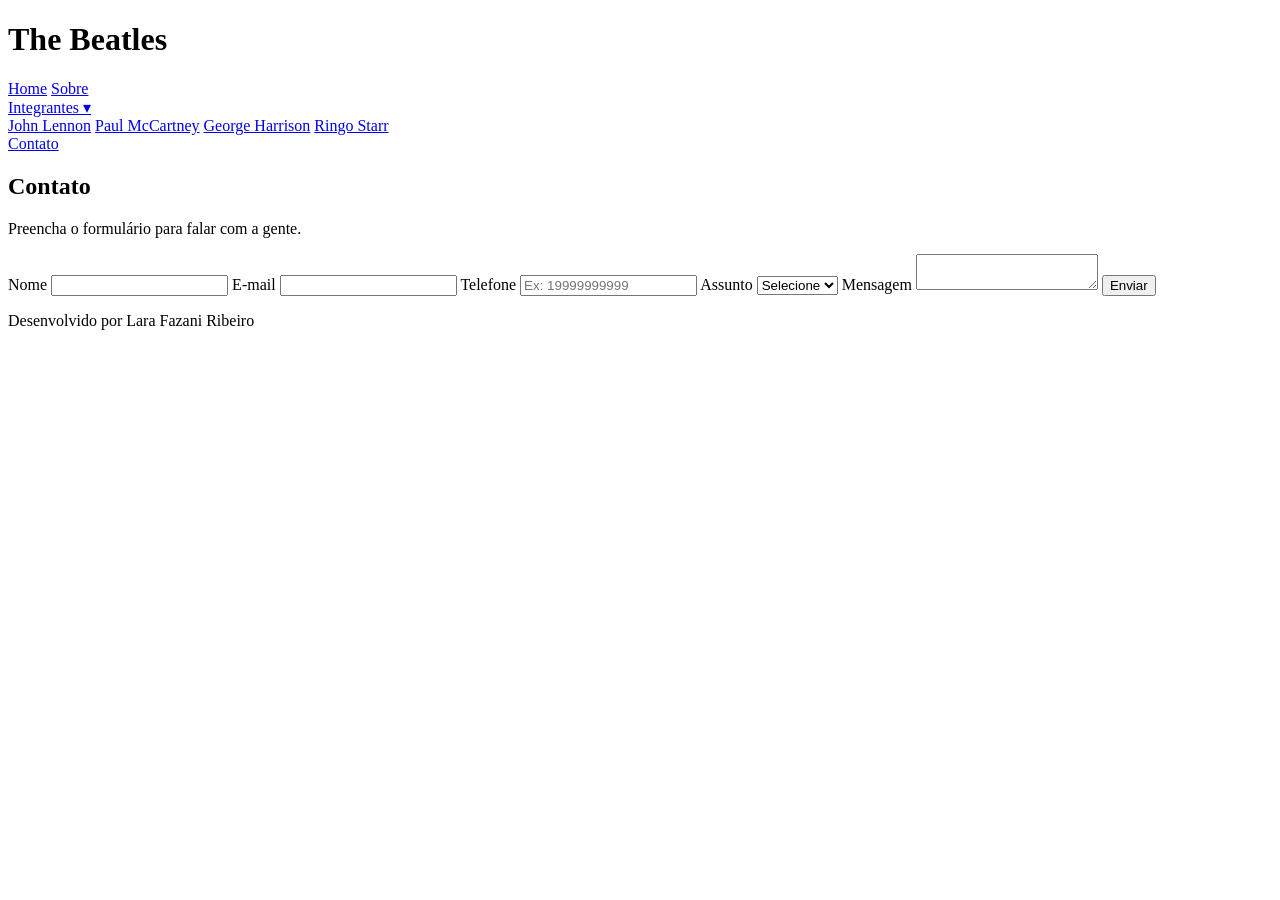
==== contato.html @ d7828766 "Add files via upload" ====
<!DOCTYPE html>
<html lang="pt-BR">
<head>
  <meta charset="UTF-8">
  <meta name="viewport" content="width=device-width, initial-scale=1.0">
  <title>The Beatles - Contato</title>
  <link href="https://fonts.googleapis.com/css2?family=Righteous&family=Work+Sans:wght@400;700&display=swap" rel="stylesheet">
  <link rel="stylesheet" href="css/style.css">
</head>
<body>

  <header>
    <h1>The Beatles</h1>
    <nav>
      <a href="index.html">Home</a>
      <a href="sobre.html">Sobre</a>
      <div class="submenu">
        <a href="#">Integrantes &#9662;</a>
        <div class="submenu-itens">
          <a href="john.html">John Lennon</a>
          <a href="paul.html">Paul McCartney</a>
          <a href="george.html">George Harrison</a>
          <a href="ringo.html">Ringo Starr</a>
        </div>
      </div>
      <a href="contato.html" class="ativo">Contato</a>
    </nav>
  </header>

  <main>
    <h2>Contato</h2>
    <p>Preencha o formulário para falar com a gente.</p>

    <form id="formContato" onsubmit="return validarFormulario()" novalidate>

      <label for="nome">Nome</label>
      <input type="text" id="nome">
      <span class="erro" id="erro-nome"></span>

      <label for="email">E-mail</label>
      <input type="text" id="email">
      <span class="erro" id="erro-email"></span>

      <label for="telefone">Telefone</label>
      <input type="text" id="telefone" placeholder="Ex: 19999999999">
      <span class="erro" id="erro-telefone"></span>

      <label for="assunto">Assunto</label>
      <select id="assunto">
        <option value="">Selecione</option>
        <option value="duvida">Dúvida</option>
        <option value="sugestao">Sugestão</option>
        <option value="elogio">Elogio</option>
      </select>
      <span class="erro" id="erro-assunto"></span>

      <label for="mensagem">Mensagem</label>
      <textarea id="mensagem"></textarea>
      <span class="erro" id="erro-mensagem"></span>

      <button type="submit">Enviar</button>
      <p id="sucesso"></p>
    </form>
  </main>

  <footer>
    <p>Desenvolvido por Lara Fazani Ribeiro</p>
  </footer>

  <script src="js/validacao.js"></script>
</body>
</html>
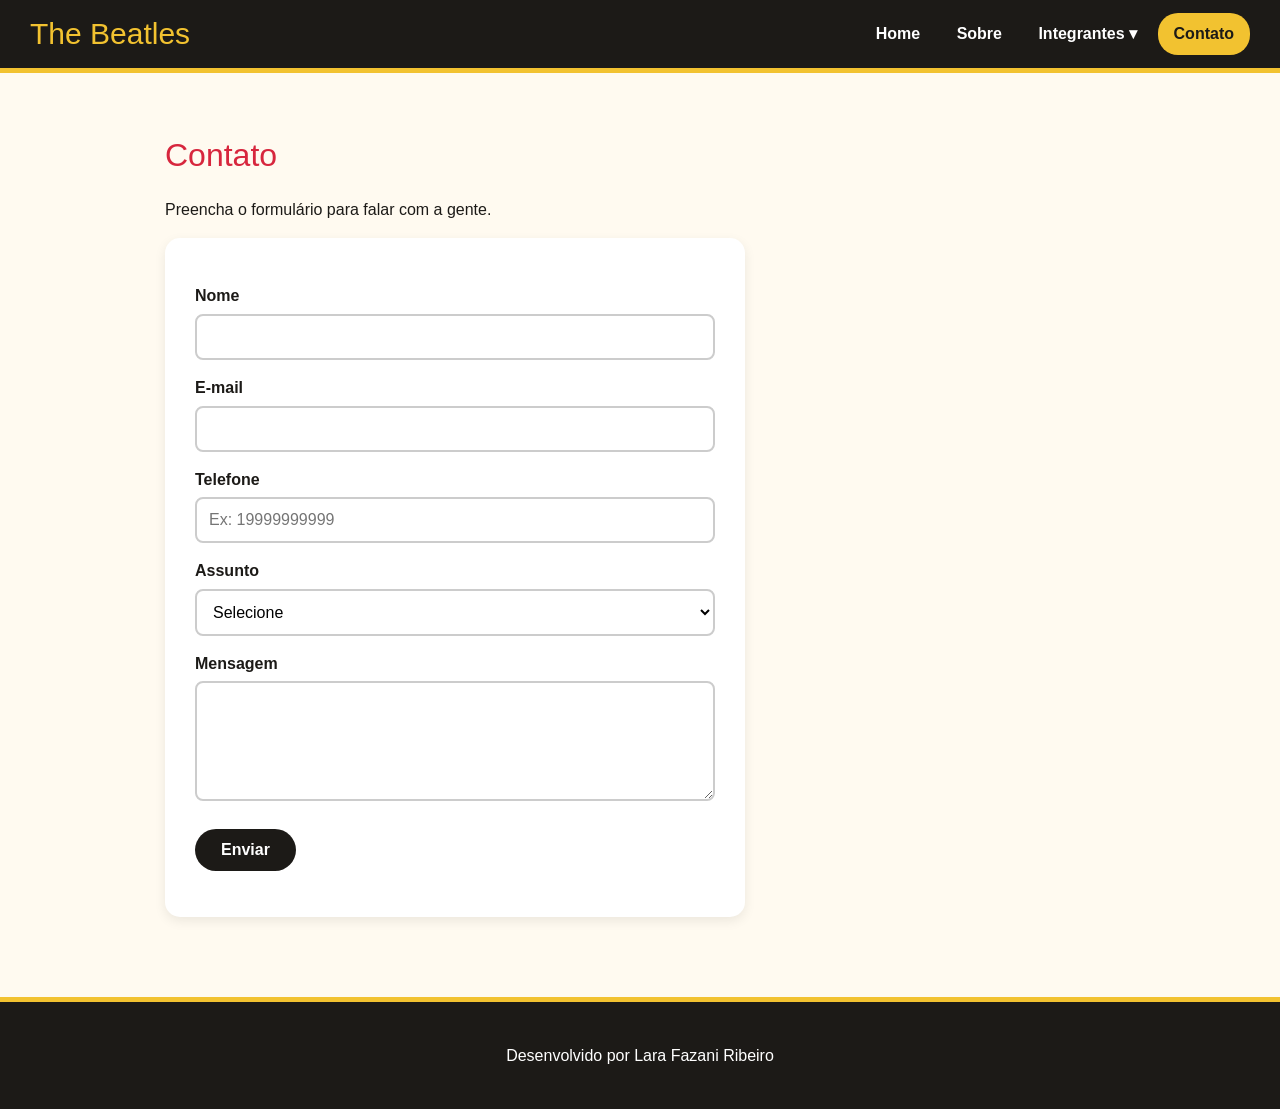
==== commit 52bc3393: "Add files via upload" ====
--- a/contato.html
+++ b/contato.html
@@ -5,7 +5,407 @@
   <meta name="viewport" content="width=device-width, initial-scale=1.0">
   <title>The Beatles - Contato</title>
   <link href="https://fonts.googleapis.com/css2?family=Righteous&family=Work+Sans:wght@400;700&display=swap" rel="stylesheet">
-  <link rel="stylesheet" href="css/style.css">
+  <style>
+/* ===== Estilo do site The Beatles ===== */
+
+/* Cores usadas:
+   amarelo  #f2c230
+   vermelho #d7263d
+   preto    #1c1a17
+   creme    #fffaf0 */
+
+body {
+  margin: 0;
+  font-family: "Work Sans", Arial, sans-serif;
+  background-color: #fffaf0;
+  color: #1c1a17;
+  line-height: 1.6;
+}
+
+h1, h2, h3 {
+  font-family: "Righteous", Arial, sans-serif;
+  font-weight: normal;
+}
+
+/* ===== Menu ===== */
+header {
+  background-color: #1c1a17;
+  border-bottom: 5px solid #f2c230;
+  padding: 10px 30px;
+  display: flex;
+  justify-content: space-between;
+  align-items: center;
+  flex-wrap: wrap;
+}
+
+header h1 {
+  color: #f2c230;
+  margin: 0;
+  font-size: 30px;
+}
+
+nav a {
+  display: inline-block;
+  color: white;
+  text-decoration: none;
+  font-weight: bold;
+  padding: 8px 16px;
+  border-radius: 20px;
+}
+
+nav a:hover {
+  background-color: #3a3631;
+}
+
+nav a.ativo {
+  background-color: #f2c230;
+  color: #1c1a17;
+}
+
+/* Submenu dos integrantes */
+.submenu {
+  display: inline-block;
+  position: relative;
+}
+
+.submenu-itens {
+  display: none;
+  position: absolute;
+  top: 100%;
+  left: 0;
+  background-color: #1c1a17;
+  border-top: 4px solid #f2c230;
+  border-radius: 0 0 10px 10px;
+  min-width: 190px;
+  padding: 8px;
+  z-index: 10;
+}
+
+.submenu-itens a {
+  display: block;
+  border-radius: 8px;
+}
+
+.submenu:hover .submenu-itens {
+  display: block;
+}
+
+/* ===== Conteúdo ===== */
+main {
+  max-width: 950px;
+  margin: 0 auto;
+  padding: 30px 20px;
+}
+
+h2 {
+  color: #d7263d;
+  font-size: 32px;
+  margin-bottom: 10px;
+}
+
+/* Destaque da Home */
+.destaque {
+  background-color: #f2c230;
+  border-radius: 20px;
+  padding: 40px 30px;
+  display: flex;
+  align-items: center;
+  gap: 40px;
+  flex-wrap: wrap;
+}
+
+.destaque div.texto {
+  flex: 1;
+  min-width: 250px;
+}
+
+.destaque h2 {
+  color: #1c1a17;
+  font-size: 40px;
+  margin-top: 0;
+  line-height: 1.1;
+}
+
+.destaque p {
+  font-size: 18px;
+}
+
+/* Disco de vinil feito com CSS */
+.disco {
+  width: 200px;
+  height: 200px;
+  border-radius: 50%;
+  background: repeating-radial-gradient(#111 0px, #111 6px, #2b2b2b 7px, #111 8px);
+  position: relative;
+  box-shadow: 0 10px 25px rgba(0, 0, 0, 0.3);
+  margin: 0 auto;
+  animation: girar 5s linear infinite;
+}
+
+.disco::after {
+  content: "";
+  position: absolute;
+  width: 70px;
+  height: 70px;
+  background-color: #d7263d;
+  border: 4px solid #f2c230;
+  border-radius: 50%;
+  top: 61px;
+  left: 61px;
+}
+
+@keyframes girar {
+  from { transform: rotate(0deg); }
+  to { transform: rotate(360deg); }
+}
+
+/* Botão */
+.botao, button {
+  display: inline-block;
+  background-color: #1c1a17;
+  color: white;
+  text-decoration: none;
+  font-weight: bold;
+  padding: 12px 26px;
+  border: none;
+  border-radius: 25px;
+  font-size: 16px;
+  cursor: pointer;
+  font-family: inherit;
+}
+
+.botao:hover, button:hover {
+  background-color: #d7263d;
+}
+
+/* Cartões dos integrantes */
+.cartoes {
+  display: grid;
+  grid-template-columns: repeat(auto-fit, minmax(200px, 1fr));
+  gap: 20px;
+}
+
+.cartao {
+  background-color: white;
+  border-radius: 15px;
+  padding: 20px;
+  text-align: center;
+  box-shadow: 0 4px 12px rgba(0, 0, 0, 0.08);
+  text-decoration: none;
+  color: #1c1a17;
+  transition: transform 0.2s;
+}
+
+.cartao:hover {
+  transform: translateY(-5px);
+}
+
+.cartao h3 {
+  margin: 10px 0 5px 0;
+}
+
+.cartao p {
+  margin: 0;
+  color: #666;
+}
+
+/* Círculo com as iniciais */
+.foto {
+  width: 80px;
+  height: 80px;
+  border-radius: 50%;
+  color: white;
+  font-family: "Righteous", Arial, sans-serif;
+  font-size: 30px;
+  line-height: 80px;
+  text-align: center;
+  margin: 0 auto;
+}
+
+.grande {
+  width: 130px;
+  height: 130px;
+  font-size: 48px;
+  line-height: 130px;
+  margin: 0;
+  border: 5px solid white;
+}
+
+.vermelho { background-color: #d7263d; }
+.azul { background-color: #2b6cb0; }
+.verde { background-color: #2e8b57; }
+.laranja { background-color: #e07a1f; }
+
+/* Página de cada integrante */
+.topo-membro {
+  border-radius: 20px;
+  padding: 30px;
+  display: flex;
+  align-items: center;
+  gap: 30px;
+  flex-wrap: wrap;
+  color: white;
+}
+
+.topo-membro h2 {
+  color: white;
+  font-size: 42px;
+  margin: 0;
+}
+
+.topo-membro p {
+  margin: 0;
+  font-size: 18px;
+}
+
+.ficha {
+  background-color: white;
+  border-left: 6px solid #f2c230;
+  border-radius: 10px;
+  padding: 15px 20px;
+  margin: 25px 0;
+  box-shadow: 0 4px 12px rgba(0, 0, 0, 0.08);
+}
+
+.ficha p {
+  margin: 5px 0;
+}
+
+/* Linha do tempo (página Sobre) */
+.linha-tempo {
+  list-style: none;
+  padding: 0;
+  border-left: 4px solid #f2c230;
+  margin-left: 10px;
+}
+
+.linha-tempo li {
+  padding: 0 0 20px 25px;
+  position: relative;
+}
+
+.linha-tempo li::before {
+  content: "";
+  position: absolute;
+  left: -12px;
+  top: 5px;
+  width: 20px;
+  height: 20px;
+  background-color: #d7263d;
+  border-radius: 50%;
+}
+
+.linha-tempo strong {
+  color: #d7263d;
+  font-family: "Righteous", Arial, sans-serif;
+  font-size: 20px;
+  display: block;
+}
+
+/* Tabela */
+table {
+  width: 100%;
+  border-collapse: collapse;
+  background-color: white;
+  border-radius: 10px;
+  overflow: hidden;
+  box-shadow: 0 4px 12px rgba(0, 0, 0, 0.08);
+}
+
+th, td {
+  padding: 12px 15px;
+  text-align: left;
+  border-bottom: 1px solid #eee;
+}
+
+th {
+  background-color: #f2c230;
+}
+
+tr:hover td {
+  background-color: #fff6d6;
+}
+
+/* ===== Formulário ===== */
+form {
+  background-color: white;
+  border-radius: 15px;
+  padding: 30px;
+  max-width: 520px;
+  box-shadow: 0 4px 12px rgba(0, 0, 0, 0.08);
+}
+
+label {
+  display: block;
+  font-weight: bold;
+  margin-top: 15px;
+}
+
+input, select, textarea {
+  width: 100%;
+  padding: 12px;
+  margin-top: 5px;
+  border: 2px solid #ccc;
+  border-radius: 8px;
+  font-size: 16px;
+  font-family: inherit;
+  box-sizing: border-box;
+}
+
+input:focus, select:focus, textarea:focus {
+  border-color: #f2c230;
+  outline: none;
+}
+
+textarea {
+  height: 120px;
+}
+
+select {
+  background-color: white;
+}
+
+.erro {
+  display: block;
+  color: #d7263d;
+  font-size: 14px;
+  font-weight: bold;
+}
+
+#sucesso {
+  color: #2e8b57;
+  font-weight: bold;
+}
+
+button {
+  margin-top: 20px;
+}
+
+/* ===== Rodapé ===== */
+footer {
+  background-color: #1c1a17;
+  color: white;
+  text-align: center;
+  padding: 25px;
+  margin-top: 50px;
+  border-top: 5px solid #f2c230;
+}
+
+/* ===== Celular ===== */
+@media (max-width: 600px) {
+  header {
+    justify-content: center;
+    text-align: center;
+  }
+  header h1 {
+    margin-bottom: 8px;
+  }
+  .destaque h2 {
+    font-size: 30px;
+  }
+}
+
+  </style>
 </head>
 <body>
 
@@ -67,6 +467,90 @@
     <p>Desenvolvido por Lara Fazani Ribeiro</p>
   </footer>
 
-  <script src="js/validacao.js"></script>
+  <script>
+// Validação do formulário de contato em JavaScript
+
+function mostrarErro(campo, mensagem) {
+  document.getElementById("erro-" + campo).innerHTML = mensagem;
+  document.getElementById(campo).style.borderColor = "red";
+}
+
+function limparErro(campo) {
+  document.getElementById("erro-" + campo).innerHTML = "";
+  document.getElementById(campo).style.borderColor = "#ccc";
+}
+
+function validarFormulario() {
+  var nome = document.getElementById("nome").value.trim();
+  var email = document.getElementById("email").value.trim();
+  var telefone = document.getElementById("telefone").value.trim();
+  var assunto = document.getElementById("assunto").value;
+  var mensagem = document.getElementById("mensagem").value.trim();
+  var valido = true;
+
+  // Nome
+  if (nome == "") {
+    mostrarErro("nome", "Preencha o nome.");
+    valido = false;
+  } else if (nome.length < 3) {
+    mostrarErro("nome", "O nome deve ter pelo menos 3 letras.");
+    valido = false;
+  } else {
+    limparErro("nome");
+  }
+
+  // E-mail
+  if (email == "") {
+    mostrarErro("email", "Preencha o e-mail.");
+    valido = false;
+  } else if (email.indexOf("@") == -1 || email.indexOf(".") == -1) {
+    mostrarErro("email", "Digite um e-mail válido.");
+    valido = false;
+  } else {
+    limparErro("email");
+  }
+
+  // Telefone
+  if (telefone == "") {
+    mostrarErro("telefone", "Preencha o telefone.");
+    valido = false;
+  } else if (isNaN(telefone) || telefone.length < 10 || telefone.length > 11) {
+    mostrarErro("telefone", "Digite só números, com DDD (10 ou 11 dígitos).");
+    valido = false;
+  } else {
+    limparErro("telefone");
+  }
+
+  // Assunto
+  if (assunto == "") {
+    mostrarErro("assunto", "Escolha um assunto.");
+    valido = false;
+  } else {
+    limparErro("assunto");
+  }
+
+  // Mensagem
+  if (mensagem == "") {
+    mostrarErro("mensagem", "Escreva uma mensagem.");
+    valido = false;
+  } else if (mensagem.length < 10) {
+    mostrarErro("mensagem", "A mensagem deve ter pelo menos 10 caracteres.");
+    valido = false;
+  } else {
+    limparErro("mensagem");
+  }
+
+  // Resultado
+  if (valido) {
+    document.getElementById("sucesso").innerHTML = "Mensagem enviada com sucesso!";
+    document.getElementById("formContato").reset();
+  } else {
+    document.getElementById("sucesso").innerHTML = "";
+  }
+
+  return false; // não recarrega a página
+}
+
+  </script>
 </body>
 </html>
